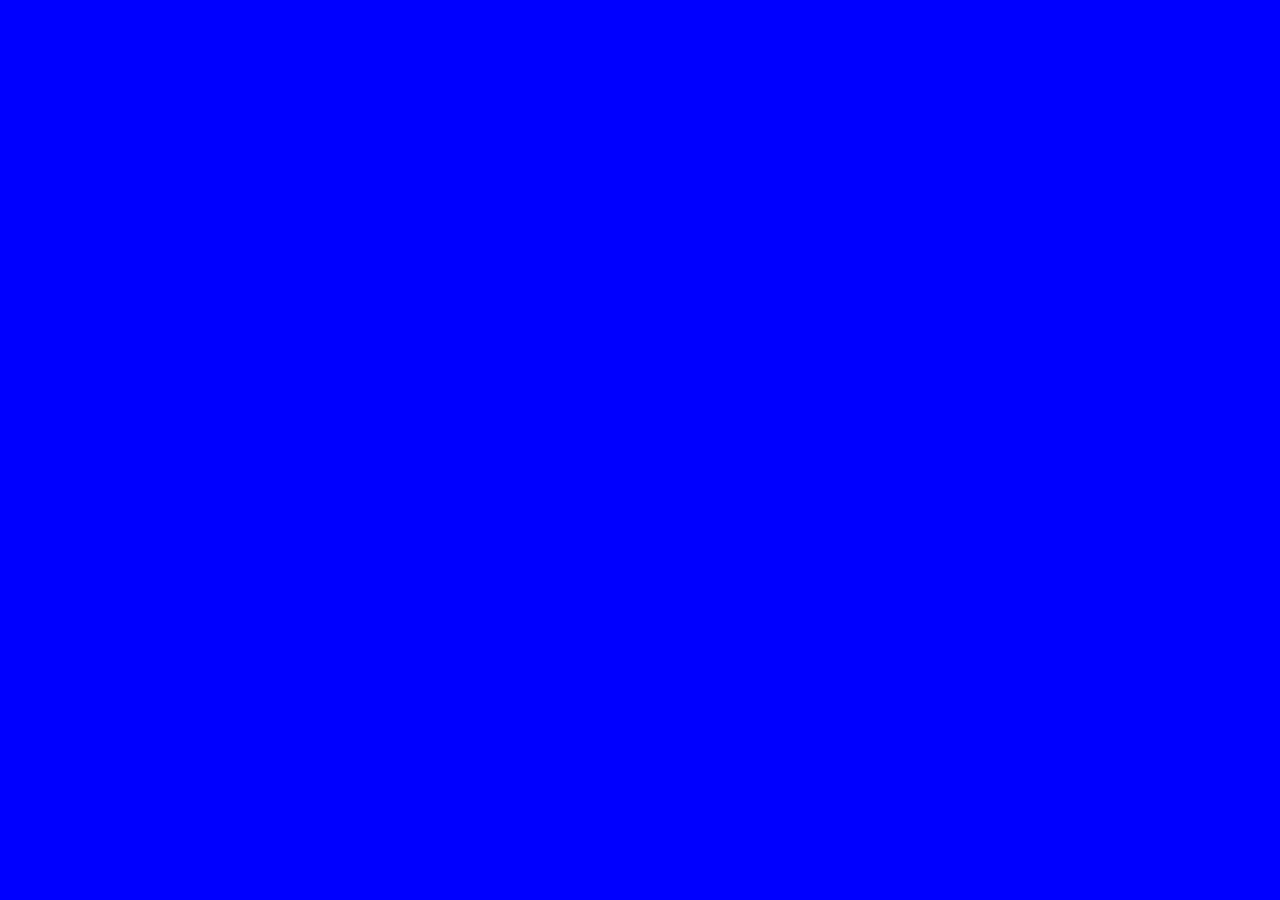
==== 03 CSS - My Site/index.html @ 4fbb8706 "change naming conventions; add ordered names" ====
<!DOCTYPE html>
<html lang="en">
<head>
    <meta charset="UTF-8">
    <meta name="viewport" content="width=device-width, initial-scale=1.0">
    <title>Stanislav Fatkhutdinov</title>
    <link rel="stylesheet" href="css/styles.css">
</head>
<body>
    
</body>
</html>
---- 03 CSS - My Site/css/styles.css ----
body {
    background-color: blue;
}
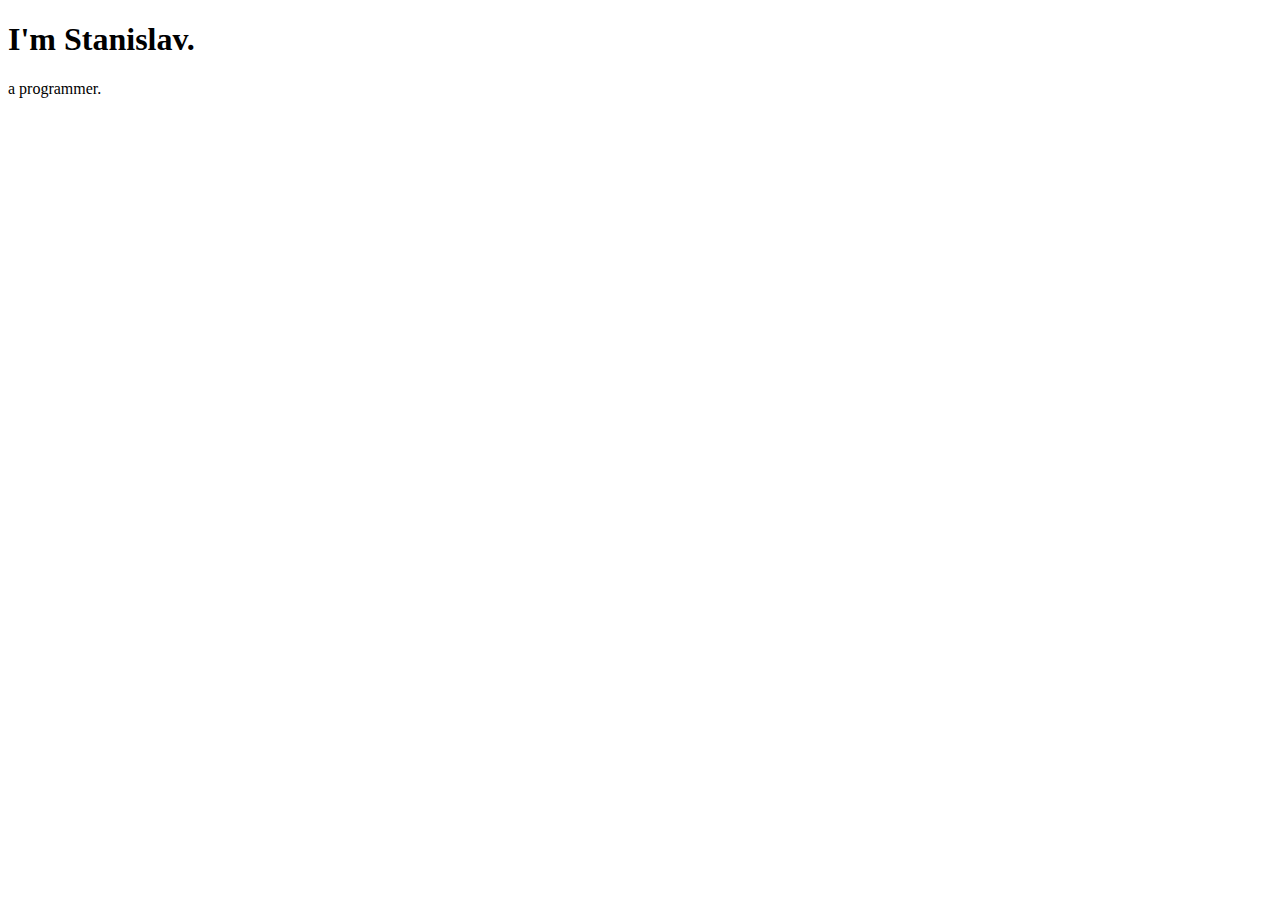
==== commit 6e0ed37a: "add favicon" ====
--- a/03 CSS - My Site/index.html
+++ b/03 CSS - My Site/index.html
@@ -5,8 +5,15 @@
     <meta name="viewport" content="width=device-width, initial-scale=1.0">
     <title>Stanislav Fatkhutdinov</title>
     <link rel="stylesheet" href="css/styles.css">
+    <link rel="icon" href="images/favicon.ico">
 </head>
 <body>
+    <div>
+        
+    </div>
+
+    <h1>I'm Stanislav.</h1>
+    <p>a programmer.</p>
     
 </body>
 </html>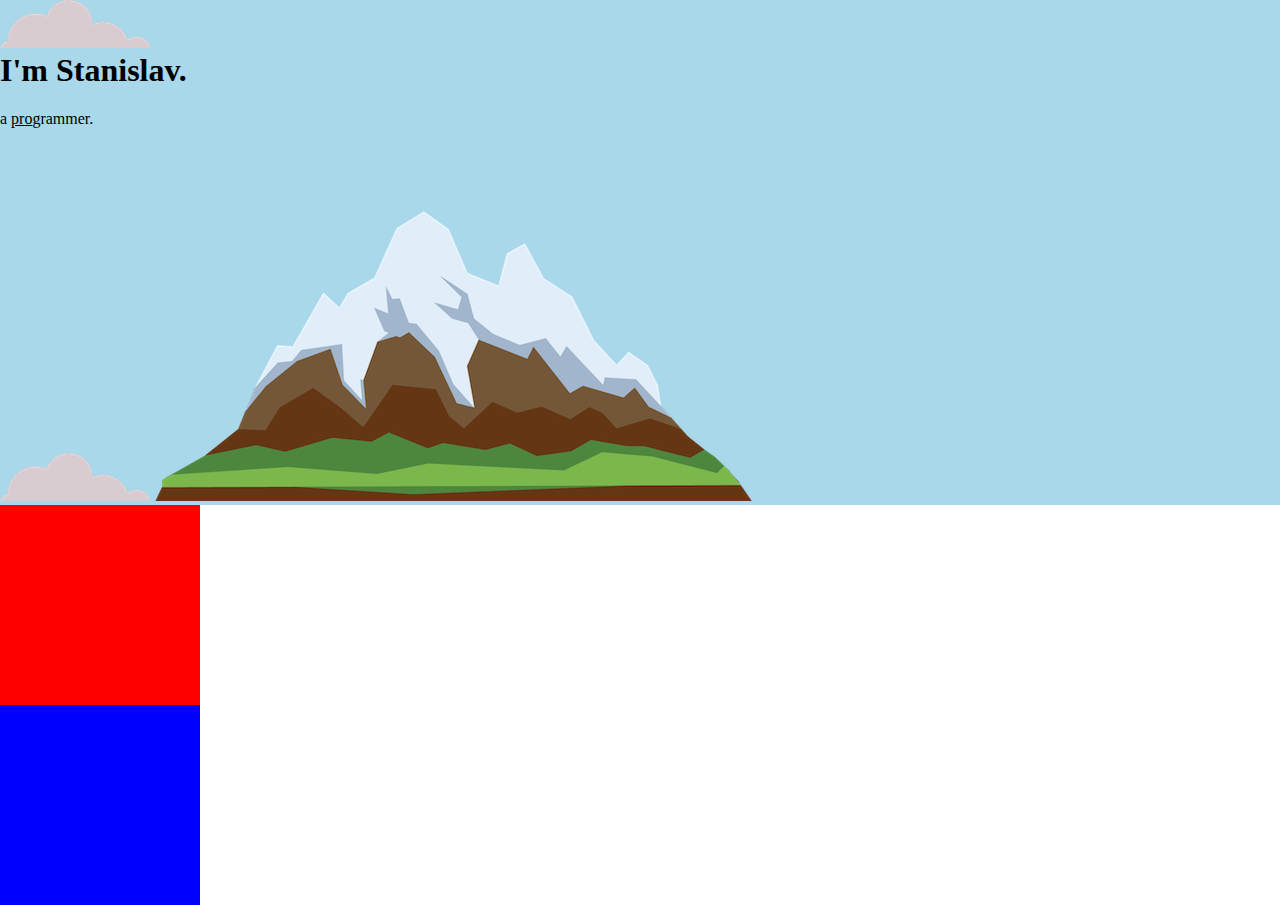
==== commit 2dccb33e: "add images and display elements" ====
--- a/03 CSS - My Site/index.html
+++ b/03 CSS - My Site/index.html
@@ -1,19 +1,32 @@
 <!DOCTYPE html>
 <html lang="en">
+
 <head>
     <meta charset="UTF-8">
     <meta name="viewport" content="width=device-width, initial-scale=1.0">
     <title>Stanislav Fatkhutdinov</title>
     <link rel="stylesheet" href="css/styles.css">
-    <link rel="icon" href="images/favicon.ico">
+    <link rel="icon" href="favicon.ico">
 </head>
+
 <body>
-    <div>
-        
+
+    <div class="top-container">
+        <img src="images/cloud.png" alt="cloud-img">
+        <h1>I'm Stanislav.</h1>
+        <p>a <span class="pro">pro</span>grammer.</p>
+        <img src="images/cloud.png" alt="cloud-img">
+        <img src="images/mountain.png" alt="mountain-img">
     </div>
 
-    <h1>I'm Stanislav.</h1>
-    <p>a programmer.</p>
-    
+    <div class="middle-container">
+
+    </div>
+
+    <div class="bottom-container">
+
+    </div>
+
 </body>
+
 </html>--- a/03 CSS - My Site/css/styles.css
+++ b/03 CSS - My Site/css/styles.css
@@ -0,0 +1,29 @@
+body {
+    margin: 0;
+}
+
+h1 {
+    margin-top: 0;
+}
+
+.top-container {
+    background-color: #a8d8ea;
+}
+
+.middle-container {
+    background-color: red;
+    height: 200px;
+    width: 200px;
+    
+}
+
+.bottom-container {
+    background-color: blue;
+    height: 200px;
+    width: 200px;
+    
+}
+
+.pro {
+    text-decoration: underline;
+}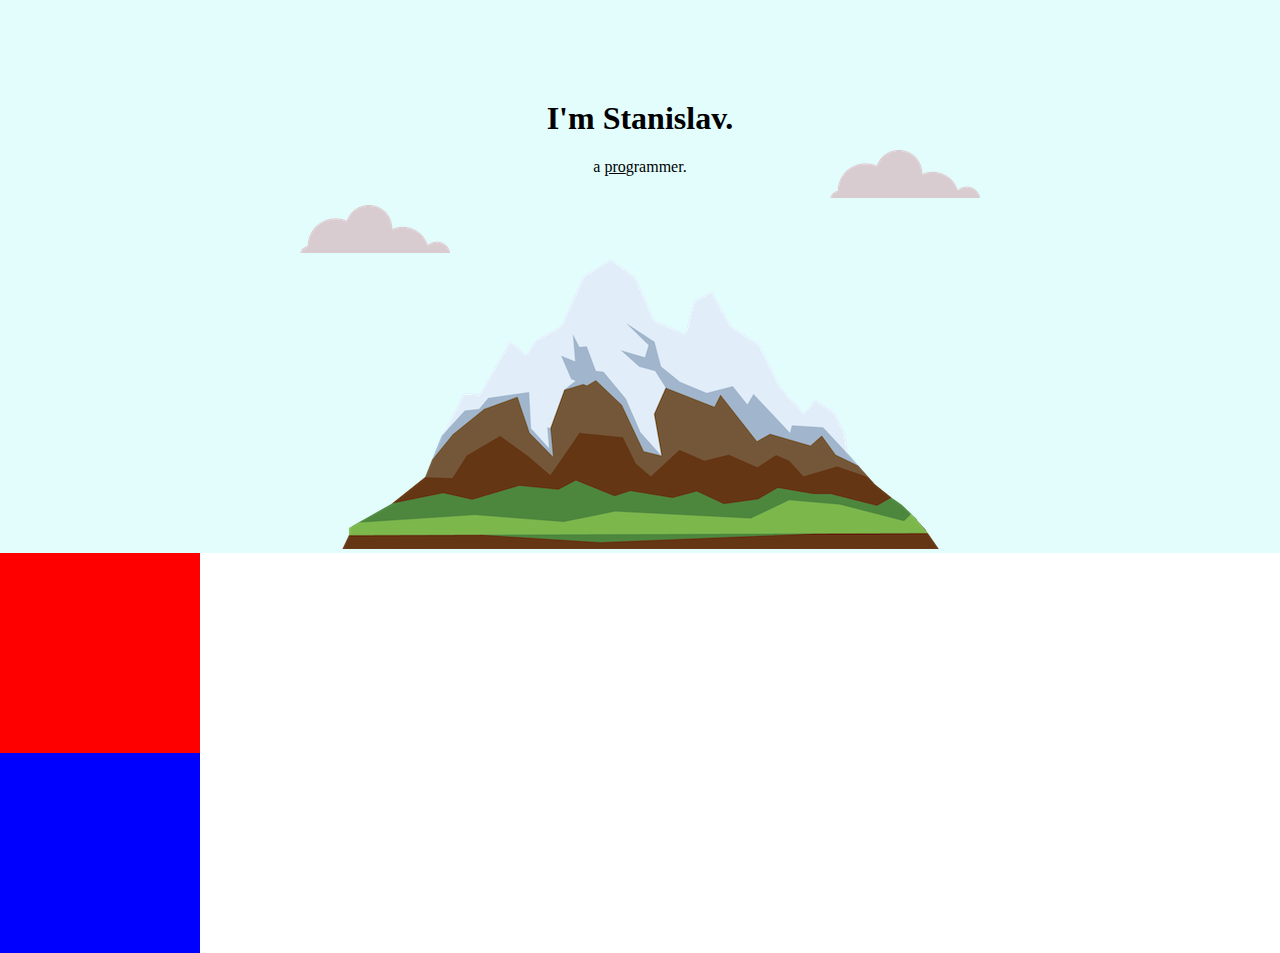
==== commit 88ca33d4: "add relative positions" ====
--- a/03 CSS - My Site/index.html
+++ b/03 CSS - My Site/index.html
@@ -12,10 +12,10 @@
 <body>
 
     <div class="top-container">
-        <img src="images/cloud.png" alt="cloud-img">
+        <img class="top-cloud" src="images/cloud.png" alt="cloud-img">
         <h1>I'm Stanislav.</h1>
         <p>a <span class="pro">pro</span>grammer.</p>
-        <img src="images/cloud.png" alt="cloud-img">
+        <img class="bottom-cloud" src="images/cloud.png" alt="cloud-img">
         <img src="images/mountain.png" alt="mountain-img">
     </div>
 
--- a/03 CSS - My Site/css/styles.css
+++ b/03 CSS - My Site/css/styles.css
@@ -1,5 +1,6 @@
 body {
     margin: 0;
+    text-align: center;
 }
 
 h1 {
@@ -7,23 +8,37 @@
 }
 
 .top-container {
-    background-color: #a8d8ea;
+    background-color: #e3fdfd;
+    position: relative;
+    padding-top: 100px;
 }
 
 .middle-container {
     background-color: red;
     height: 200px;
     width: 200px;
-    
+
 }
 
 .bottom-container {
     background-color: blue;
     height: 200px;
     width: 200px;
-    
+
 }
 
 .pro {
     text-decoration: underline;
+}
+
+.top-cloud {
+    position: absolute;
+    right: 300px;
+    margin-top: 50px;
+}
+
+.bottom-cloud {
+    position: absolute;
+    left: 300px;
+    bottom: 300px;
 }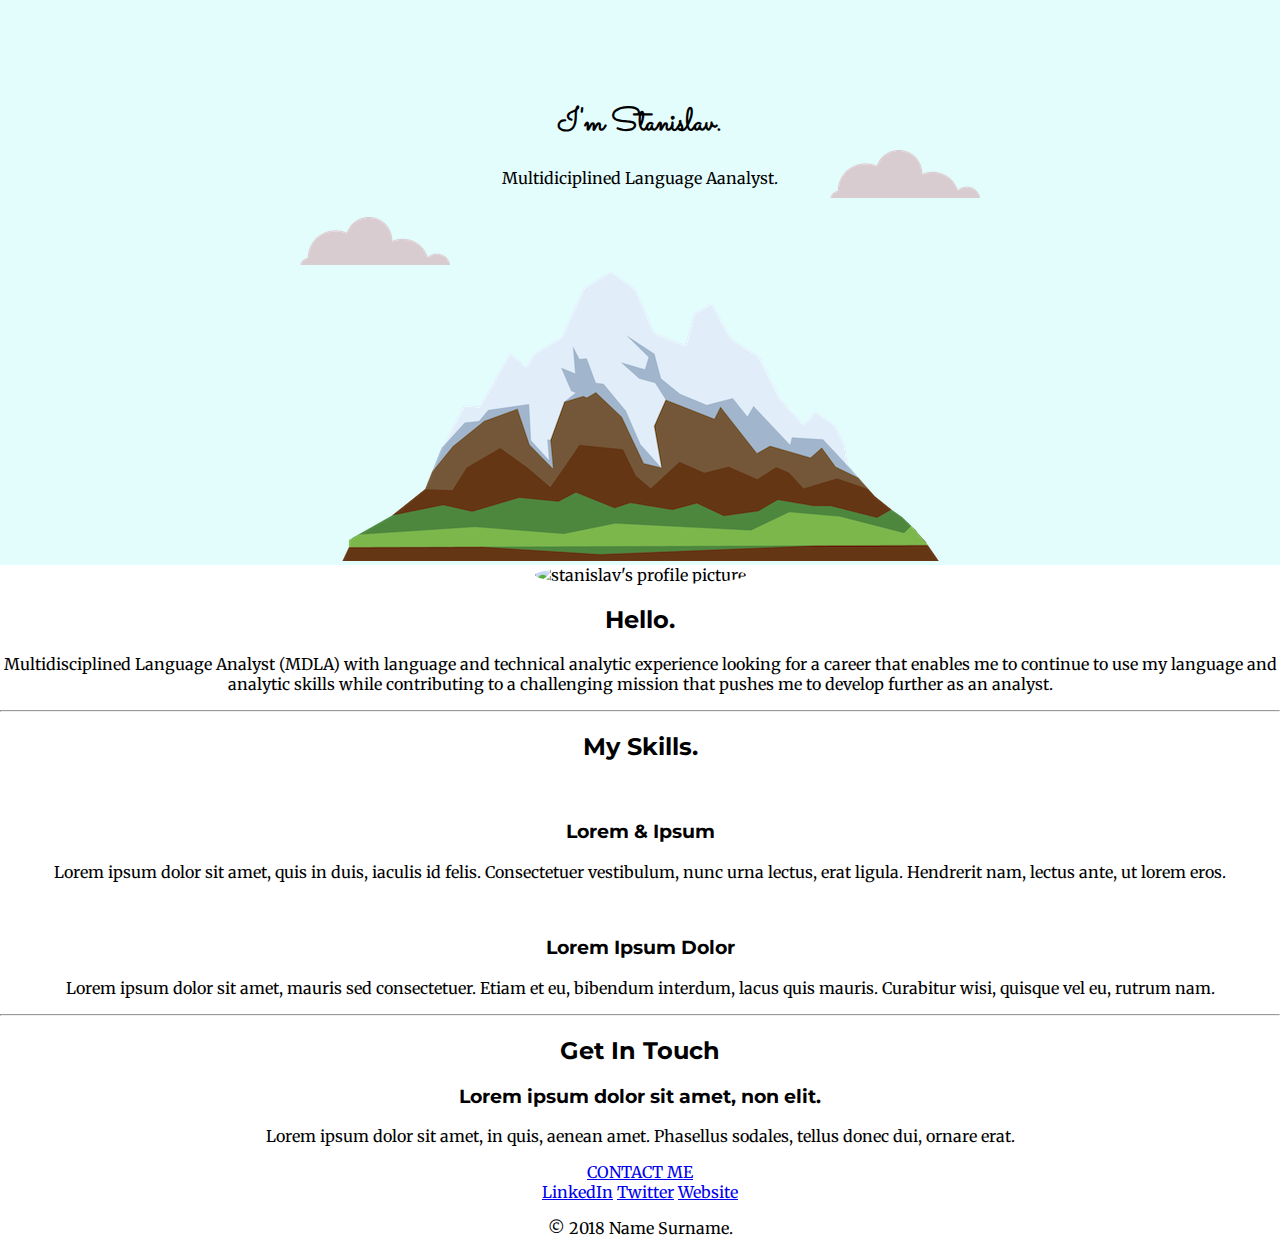
==== commit 6b42ea80: "add more info and styling" ====
--- a/03 CSS - My Site/index.html
+++ b/03 CSS - My Site/index.html
@@ -7,6 +7,7 @@
     <title>Stanislav Fatkhutdinov</title>
     <link rel="stylesheet" href="css/styles.css">
     <link rel="icon" href="favicon.ico">
+    <link href="https://fonts.googleapis.com/css2?family=Merriweather&family=Montserrat&family=Sacramento&display=swap" rel="stylesheet">
 </head>
 
 <body>
@@ -14,18 +15,48 @@
     <div class="top-container">
         <img class="top-cloud" src="images/cloud.png" alt="cloud-img">
         <h1>I'm Stanislav.</h1>
-        <p>a <span class="pro">pro</span>grammer.</p>
+        <p>Multidiciplined Language Aanalyst.</p>
         <img class="bottom-cloud" src="images/cloud.png" alt="cloud-img">
         <img src="images/mountain.png" alt="mountain-img">
     </div>
 
     <div class="middle-container">
-
+        <div class="profile">
+            <img class="profile-picture" src="https://media-exp1.licdn.com/dms/image/C4D03AQHC-1NBTUImHw/profile-displayphoto-shrink_400_400/0?e=1602115200&v=beta&t=4ZDpBv_9OECKv1x56He3JrGgnZjbOymdrRtfZKQHhyg" alt="stanislav's profile picture">
+            <h2>Hello.</h2>
+            <p>Multidisciplined Language Analyst (MDLA) with language and technical analytic experience looking for a career that enables me to continue to use my language and analytic skills while contributing to a challenging mission that pushes me to develop further as an analyst.</p>
+        </div>
+        <hr>
+        <div class="skills">
+            <h2>My Skills.</h2>
+            <div class="skill-row">
+                <img class="" src="https://www.flaticon.com/authors/eucalyp"  alt="">
+                <h3>Lorem & Ipsum</h3>
+                <p>Lorem ipsum dolor sit amet, quis in duis, iaculis id felis. Consectetuer vestibulum, nunc urna lectus, erat ligula. Hendrerit nam, lectus ante, ut lorem eros.</p>
+            </div>
+            <div class="skill-row">
+                <img class="" src="" alt="">
+                <h3>Lorem Ipsum Dolor</h3>
+                <p>Lorem ipsum dolor sit amet, mauris sed consectetuer. Etiam et eu, bibendum interdum, lacus quis mauris. Curabitur wisi, quisque vel eu, rutrum nam.</p>
+            </div>
+        </div>
+        <hr>
+        <div class="contact-me">
+            <h2>Get In Touch</h2>
+            <h3>Lorem ipsum dolor sit amet, non elit.</h3>
+            <p>Lorem ipsum dolor sit amet, in quis, aenean amet. Phasellus sodales, tellus donec dui, ornare erat.</p>
+            <a class="btn" href="mailto:name@email.com">CONTACT ME</a>
+        </div>
     </div>
 
+
     <div class="bottom-container">
+        <a class="footer-link" href="https://www.linkedin.com/">LinkedIn</a>
+        <a class="footer-link" href="https://twitter.com/">Twitter</a>
+        <a class="footer-link" href="https://www.appbrewery.co/">Website</a>
+        <p>© 2018 Name Surname.</p>
+    </div>
 
-    </div>
 
 </body>
 
--- a/03 CSS - My Site/css/styles.css
+++ b/03 CSS - My Site/css/styles.css
@@ -1,12 +1,27 @@
 body {
     margin: 0;
     text-align: center;
+    font-family: 'Merriweather', serif;
 }
 
 h1 {
     margin-top: 0;
+    font-family: 'Sacramento', cursive;
 }
 
+h2 {
+    font-family: 'Montserrat', sans-serif;
+}
+
+h3 {
+    font-family: 'Montserrat', sans-serif;
+}
+
+.profile-picture {
+    border-radius: 50%;
+    height: 25%;
+    width: 25%;
+}
 .top-container {
     background-color: #e3fdfd;
     position: relative;
@@ -14,21 +29,11 @@
 }
 
 .middle-container {
-    background-color: red;
-    height: 200px;
-    width: 200px;
-
+ 
 }
 
 .bottom-container {
-    background-color: blue;
-    height: 200px;
-    width: 200px;
 
-}
-
-.pro {
-    text-decoration: underline;
 }
 
 .top-cloud {
